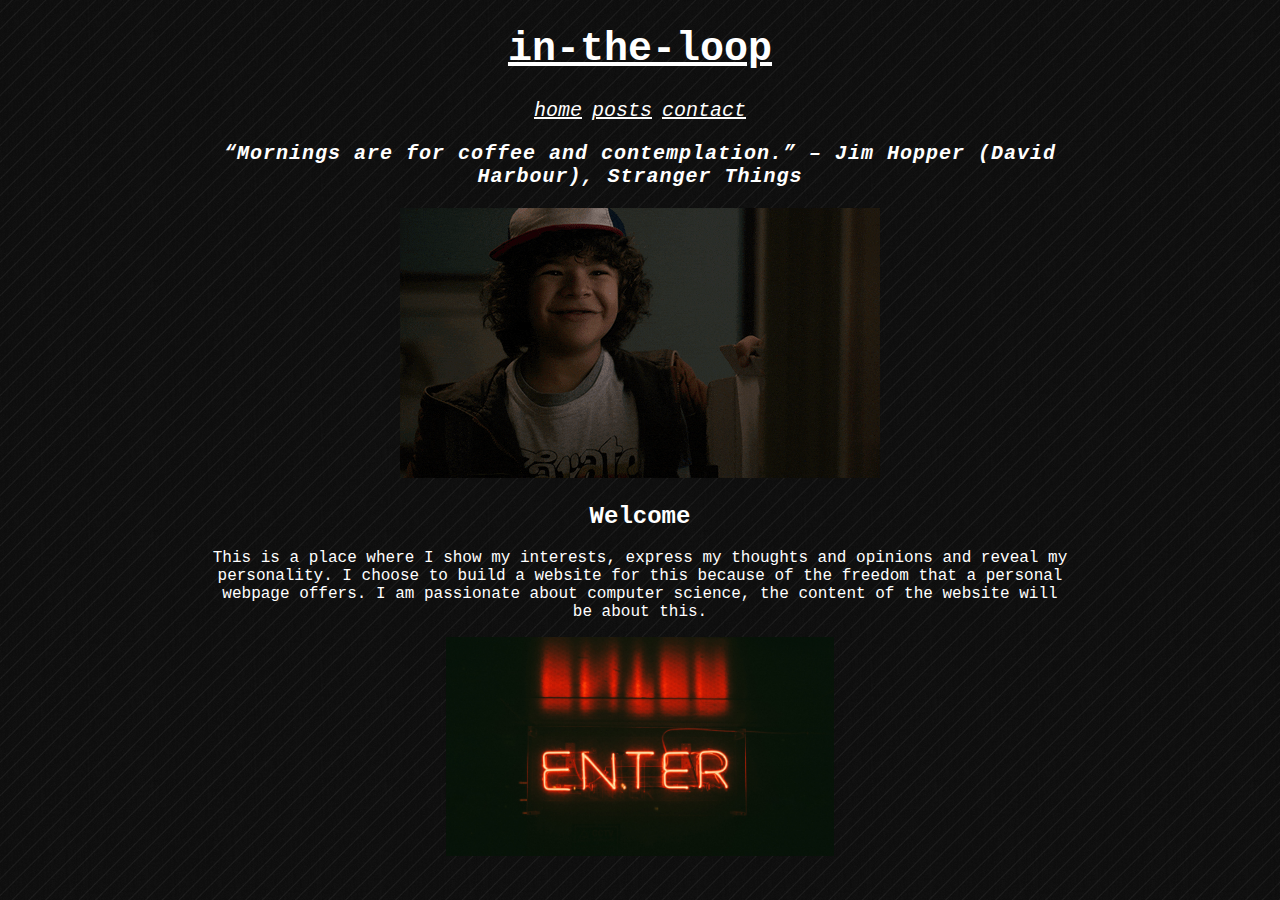
==== index.html @ 80090295 "initial commit" ====
<!DOCTYPE html>
<html lang="en">
<head>
    <meta charset="UTF-8">
    <meta http-equiv="X-UA-Compatible" content="IE=edge">
    <meta name="viewport" content="width=device-width, initial-scale=1.0">
    <title>intheloop personal website</title>

    <link rel="stylesheet" href="css/index.css">
<body>
    <main>
        <header>
            <h1>in-the-loop</h1> 
            <div> <ul id="nav">
                    <li><a href="index.html">home</a></li>
                    <li><a href="posts.html">posts</a></li>
                    <li><a href="contact.html">contact</a></li>
            </div> </ul> 
        </header>

        <p id="indexQuote" class="quote">
        </p>

        <img id="quoteImage">

        <div>
            <h2>Welcome</h2>
            <p>
                This is a place where I show my interests, express my thoughts and opinions 
                and reveal my personality. I choose to build a website for this because of the
                freedom that a personal webpage offers. I am passionate about computer science,
                the content of the website will be about this.
            </p>
            <img src="resources/enter-neon-sign.jpg" id="enter-neon">
        </div>

    </main>

    <!--linking javascript-->
    <script src="js/index.js"></script>
</body>
</html>
---- css/index.css ----
@import url(base.css);

#enter-neon {
    width: 45%;
    height: 45%;
}
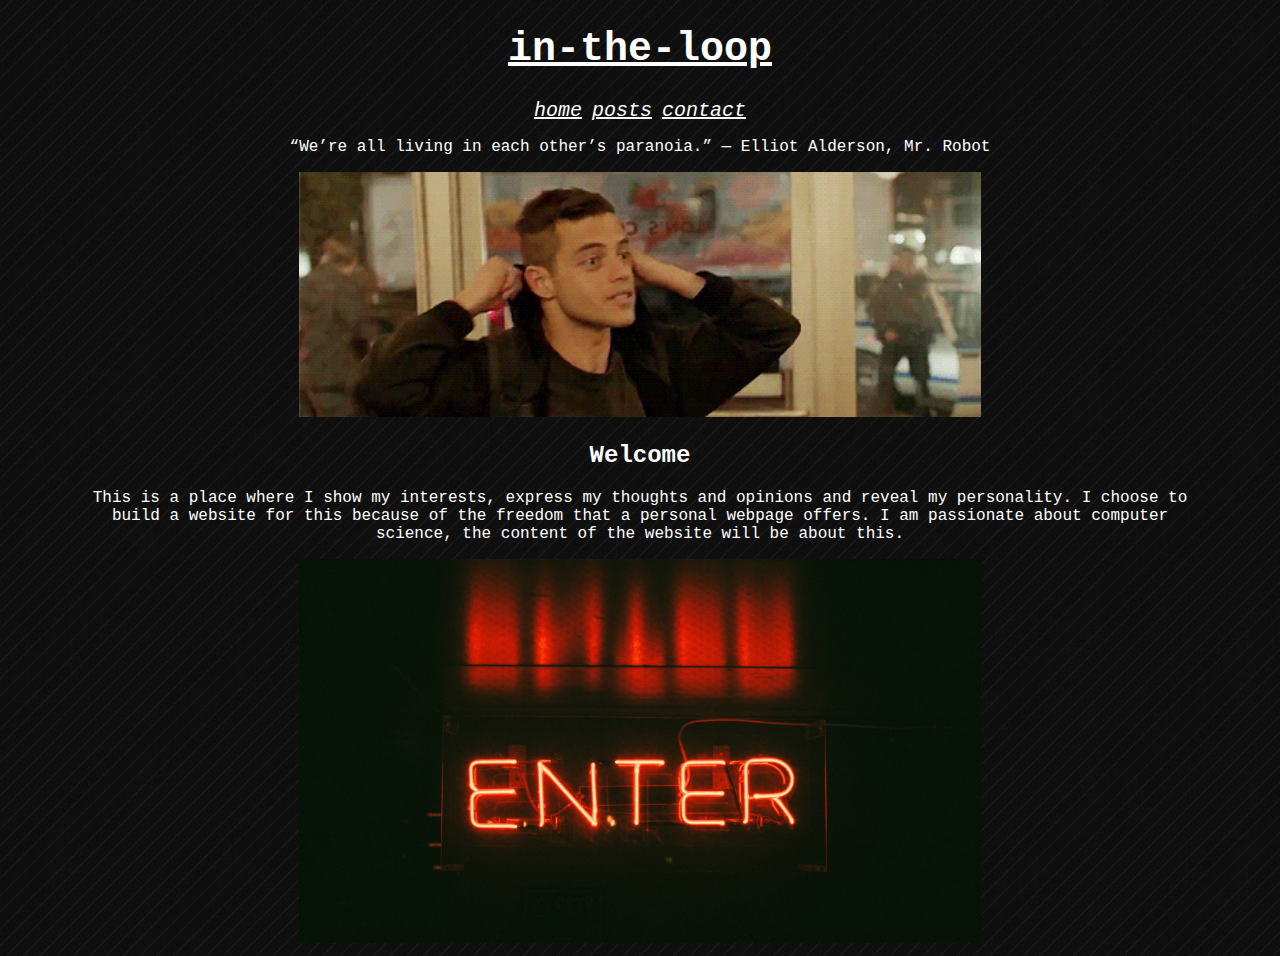
==== commit ce58119f: "responsive" ====
--- a/index.html
+++ b/index.html
@@ -18,10 +18,9 @@
             </div> </ul> 
         </header>
 
-        <p id="indexQuote" class="quote">
-        </p>
+        <p id="indexQuote"></p>
 
-        <img id="quoteImage">
+        <img id="quoteImage" class="image">
 
         <div>
             <h2>Welcome</h2>
@@ -31,7 +30,7 @@
                 freedom that a personal webpage offers. I am passionate about computer science,
                 the content of the website will be about this.
             </p>
-            <img src="resources/enter-neon-sign.jpg" id="enter-neon">
+            <img src="resources/enter-neon-sign.jpg" class="image">
         </div>
 
     </main>
--- a/css/index.css
+++ b/css/index.css
@@ -1,6 +1 @@
-@import url(base.css);
-
-#enter-neon {
-    width: 45%;
-    height: 45%;
-}+@import url(base.css);